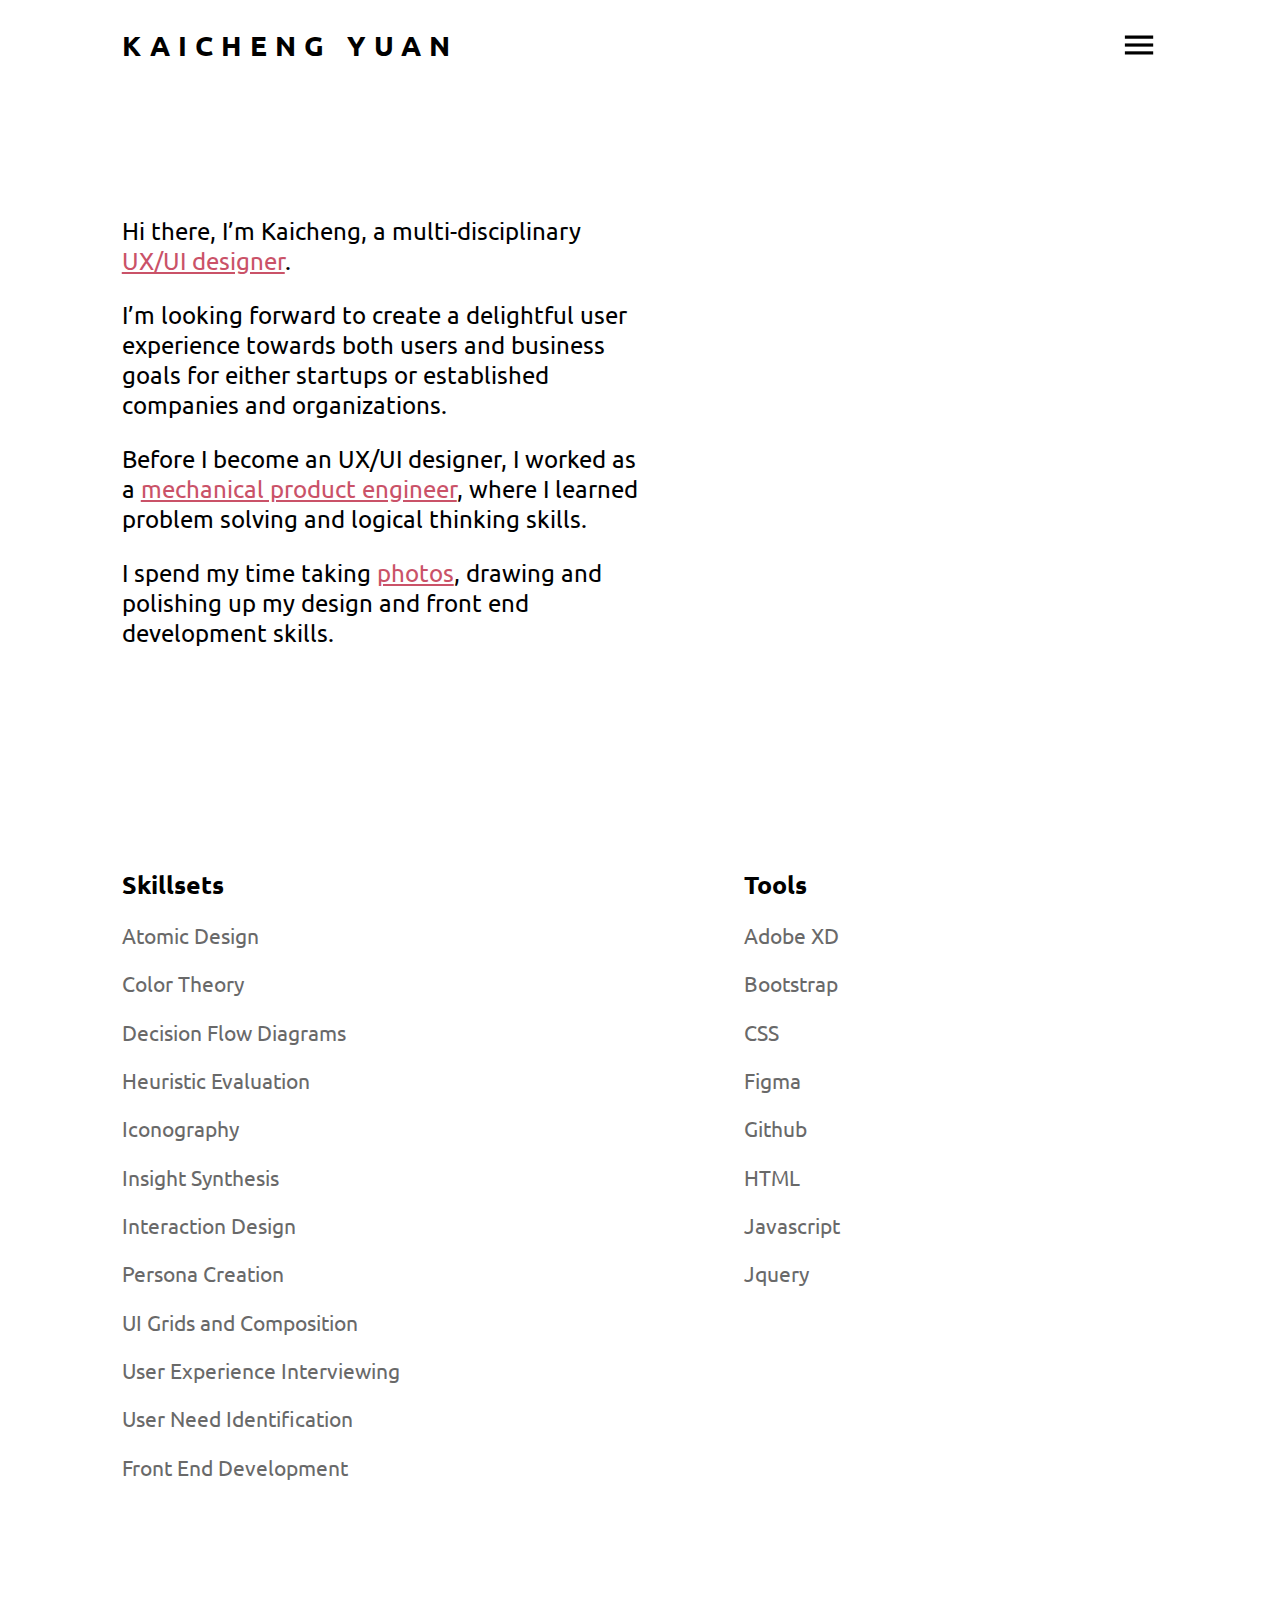
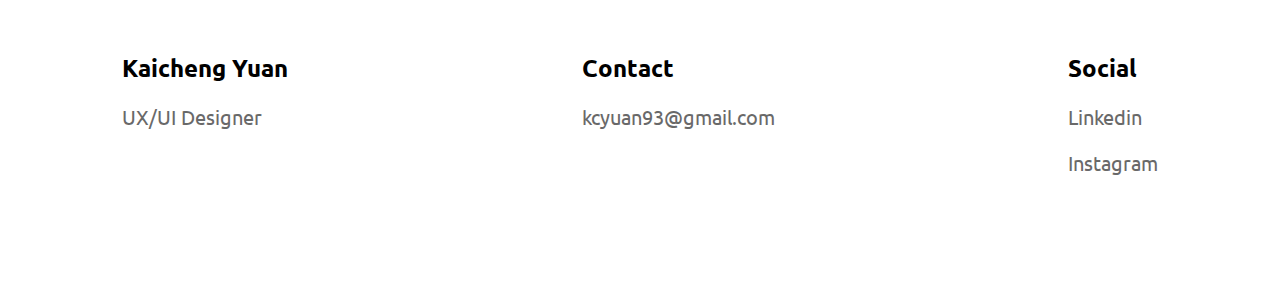
==== about.html @ 6163e9ca "viewport change" ====
<!DOCTYPE html>
<html>
 <head>
    <link rel="preconnect" href="https://fonts.googleapis.com">
    <link rel="preconnect" href="https://fonts.gstatic.com" crossorigin>
    <link href="https://fonts.googleapis.com/css2?family=Ubuntu:wght@300&display=swap" rel="stylesheet">
    <link href="css/style.css" rel="stylesheet" type="text/css">
    <meta name="viewport" content="width=device-width, initial-scale=1">

    <title>KAICHENG DESIGN</title>
</head>
<body>
    <STYLE>A {text-decoration: none; color: inherit;} </STYLE>
    <nav id="navBar">
        <h1>KAICHENG YUAN</h1>
        <div class="icons">
            <img src="Icon/menu.png">
            <ul id="dropDown">
                <li id="dropDownList1"><a href="index.html" id="hyperlink">PROJECTS</a></li>
                <li id="dropDownList2"><a href="about.html" id="hyperlink">ABOUT</a></li>
                <li id="dropDownList3">CONTACT</li>
            </ul>
        </div>
    </nav>

    <section class="info">
        <div id="aboutMe">
            <p id="who">Hi there, I’m Kaicheng, a multi-disciplinary <u id="ex0">UX/UI designer</u>.</p>

            <p>I’m looking forward to create a delightful user experience towards both users and business goals for either startups or established companies and organizations.</p> 

            <p>Before I become an UX/UI designer, I worked as a <u id="ex1">mechanical product engineer</u>, where I learned problem solving and logical thinking skills.</p>

            <p>I spend my time taking <u id="ex2">photos</u>, drawing and polishing up my design and front end development skills.</p> 

        </div>
        <div>
            <img src="images/wireframe-prototype-sq.jpeg" id="profession">
            <img src="images/wireframe-prototype-sq.jpeg" id="experience">
            <img src="images/wireframe-prototype-sq.jpeg" id="hobby">
        </div>
        <div class="skill">
            <h2>Skillsets</h2>
            <ul>Atomic Design</ul>
            <ul>Color Theory</ul>
            <ul>Decision Flow Diagrams</ul>
            <ul>Heuristic Evaluation</ul>
            <ul>Iconography</ul>
            <ul>Insight Synthesis</ul>
            <ul>Interaction Design</ul>
            <ul>Persona Creation</ul>
            <ul>UI Grids and Composition</ul>
            <ul>User Experience Interviewing</ul>
            <ul>User Need Identification</ul>
            <ul>Front End Development</ul>
        </div>
        <div class="tool">
            <h2>Tools</h2>
            <ul>Adobe XD</ul>
            <ul>Bootstrap</ul>
            <ul>CSS</ul>
            <ul>Figma</ul>
            <ul>Github</ul>
            <ul>HTML</ul>
            <ul>Javascript</ul>
            <ul>Jquery</ul>
        </div>
    </section>

    <footer class="footer">
        <div>
            <h2>Kaicheng Yuan</h2>
            <ul>UX/UI Designer</ul>
        </div>
        <div>
            <h2>Contact</h2>
            <ul>kcyuan93@gmail.com</ul>
        </div>
        <div>
            <h2>Social</h2>
            <ul>Linkedin</ul>
            <ul>Instagram</ul>
        </div>
    </footer>
    <script src="https://code.jquery.com/jquery-3.4.1.js"></script>
    <script src="js/index.js"></script>
</body>
</html>
---- css/style.css ----
#navBar {
    display: flex;
    flex-direction: row;
    margin: 0px 9%;
  }
  #navBar h1 {
    font-family: 'Ubuntu', sans-serif;
    letter-spacing: 8px;
    width: 100%;
    font-size: 21pt;
    align-items: center;
  }
  .icons {
    display: flex;
    justify-content: flex-end;
    align-items:center;
  }
  .icons img {
    margin: 0px;
    cursor: pointer;
    width: 38px;
  }

#dropDown {
    font-family: 'Ubuntu', sans-serif;
    font-size: 21pt;
    letter-spacing: 8px;
    font-weight: bolder;
    list-style-type: none;
    width: auto;
    position: absolute;
    margin-right: 0px;
    margin-top: 380px;
    line-height: 3;
    text-align: end;
    display: none;
}

#dropDownList1 {
    cursor: pointer;
}

#dropDownList2 {
    cursor: pointer;
}

#dropDownList3 {
    cursor: pointer;
}



.show {
    visibility: visible;
}

.hide {
    visibility: hidden;
}

.location {
    display: flex;
    flex-direction: row;
    align-items:baseline;
    margin-left: 9%;
    margin-top: 35px;
    margin-bottom: 0px;
}
.location p {
    font-family: 'Ubuntu', sans-serif;
    margin-left: 5px;
    font-size: 21px;
}
.location img {
    height: 16px;
}

.about {
    display: flex;
    flex-direction: row;
    align-items:baseline;
    margin-left: 9%;
    margin-top: 0px;
    margin-bottom: 0px;
}
.about p {
    font-size: 38pt;
    font-weight: bolder;
    width: 55%;
    font-family: 'Ubuntu', sans-serif;
}

#hero1 {
    width: 400px;
    height: auto;
    position: absolute;
    right: 9%;
    z-index: -1;
    display: none;
}

#hero2 {
    width: 400px;
    height: auto;
    position: absolute;
    right: 9%;
    z-index: -1;
    display: none;
}

#hero3 {
    width: 400px;
    height: auto;
    position: absolute;
    right: 9%;
    z-index: -1;
    display: none;
}

#hero4 {
    width: 400px;
    height: auto;
    position: absolute;
    right: 9%;
    z-index: -1;
    display: none;
}

.button {
    margin-left: 9%;
    margin-top: 0px;
    margin-bottom: 50px;
    height: 40px;
    width: 160px;
    text-align: center;
    font-size: 18pt;
    font-family: 'Ubuntu', sans-serif;
    cursor: pointer;
}

#skill1 {
    cursor: pointer;
}

#skill2 {
    cursor: pointer;
}

#skill3 {
    cursor: pointer;
}

#skill4 {
    cursor: pointer;
}

.work {
    /* display: flex;
    flex-direction: column;
    align-items:baseline;
    margin-left: 9%;
    margin-right: 9%;
    margin-top: 100px;
    margin-bottom: 0%; */
    display: grid;
    grid-template-columns: 1fr;
    margin-left: 9%;
    margin-right: 9%;
    margin-top: 110px;
    margin-bottom: 100px;
}
.work img {
    width: 100%;
    height: auto;
}
.work p {
    margin-bottom: 140px;
    margin-top: -18px;
    font-size: 21px;
    color:dimgray;
    font-family: 'Ubuntu', sans-serif;
}
.work h2 {
    font-size: 28pt;
    font-weight: bold;
    font-family: 'Ubuntu', sans-serif;
}

.footer {
    display: flex;
    flex-direction: row;
    margin-top: 130px;
    margin-left: 9%;
    margin-right: 9%;
    margin-bottom: 100px;
    justify-content:space-between;
}
.footer h2 {
    list-style: none;
    padding-left: 0;
    font-size: 18pt;
    font-weight: bold;
    font-family: 'Ubuntu', sans-serif;
}
.footer ul {
    list-style: none;
    padding-left: 0;
    font-size: 15pt;
    color: dimgrey;
    font-family: 'Ubuntu', sans-serif;
}

@media only screen and (max-width: 700px) {
    .footer {
    display: flex;
    flex-direction: column;
    margin-top: 100px;
    margin-left: 9%;
    margin-right: 9%;
    margin-bottom: 100px;
    justify-content:space-between;
    }
}

@media only screen and (max-width: 700px) {
    .about p {
        font-size: 38pt;
        font-weight: bolder;
        width: 100%;
        font-family: 'Ubuntu', sans-serif;
    }
}

/* About me page */

.info {
    display: grid;
    grid-template-columns: 1fr 1fr;
    grid-template-rows: 1fr 1fr;
    margin-left: 9%;
    margin-right: 9%;
    margin-top: 110px;
    margin-bottom: 100px;
}

#aboutMe {
    font-size: 18pt;
    font-family: 'Ubuntu', sans-serif;
    letter-spacing: normal;

}

#profession {
    width: 30%;
    height: auto;
    position: absolute;
    right: 9%;
    z-index: -1;
    display: none;
}

#experience {
    width: 30%;
    height: auto;
    position: absolute;
    right: 9%;
    z-index: -1;
    display: none;
}

#hobby {
    width: 30%;
    height: auto;
    position: absolute;
    right: 9%;
    z-index: -1;
    display: none;
}

#aboutMe u {
    cursor: pointer;
    color: #ca5268;
}

.skill h2 {
    list-style: none;
    padding-left: 0;
    font-size: 19pt;
    font-weight: bold;
    font-family: 'Ubuntu', sans-serif;
}
.skill ul {
    list-style: none;
    padding-left: 0;
    font-size: 16pt;
    color: dimgrey;
    font-family: 'Ubuntu', sans-serif;
}

.tool h2 {
    list-style: none;
    padding-left: 0;
    font-size: 19pt;
    font-weight: bold;
    font-family: 'Ubuntu', sans-serif;
    margin-left: 20%;
}
.tool ul {
    list-style: none;
    padding-left: 0;
    font-size: 16pt;
    color: dimgrey;
    font-family: 'Ubuntu', sans-serif;
    margin-left: 20%;
}
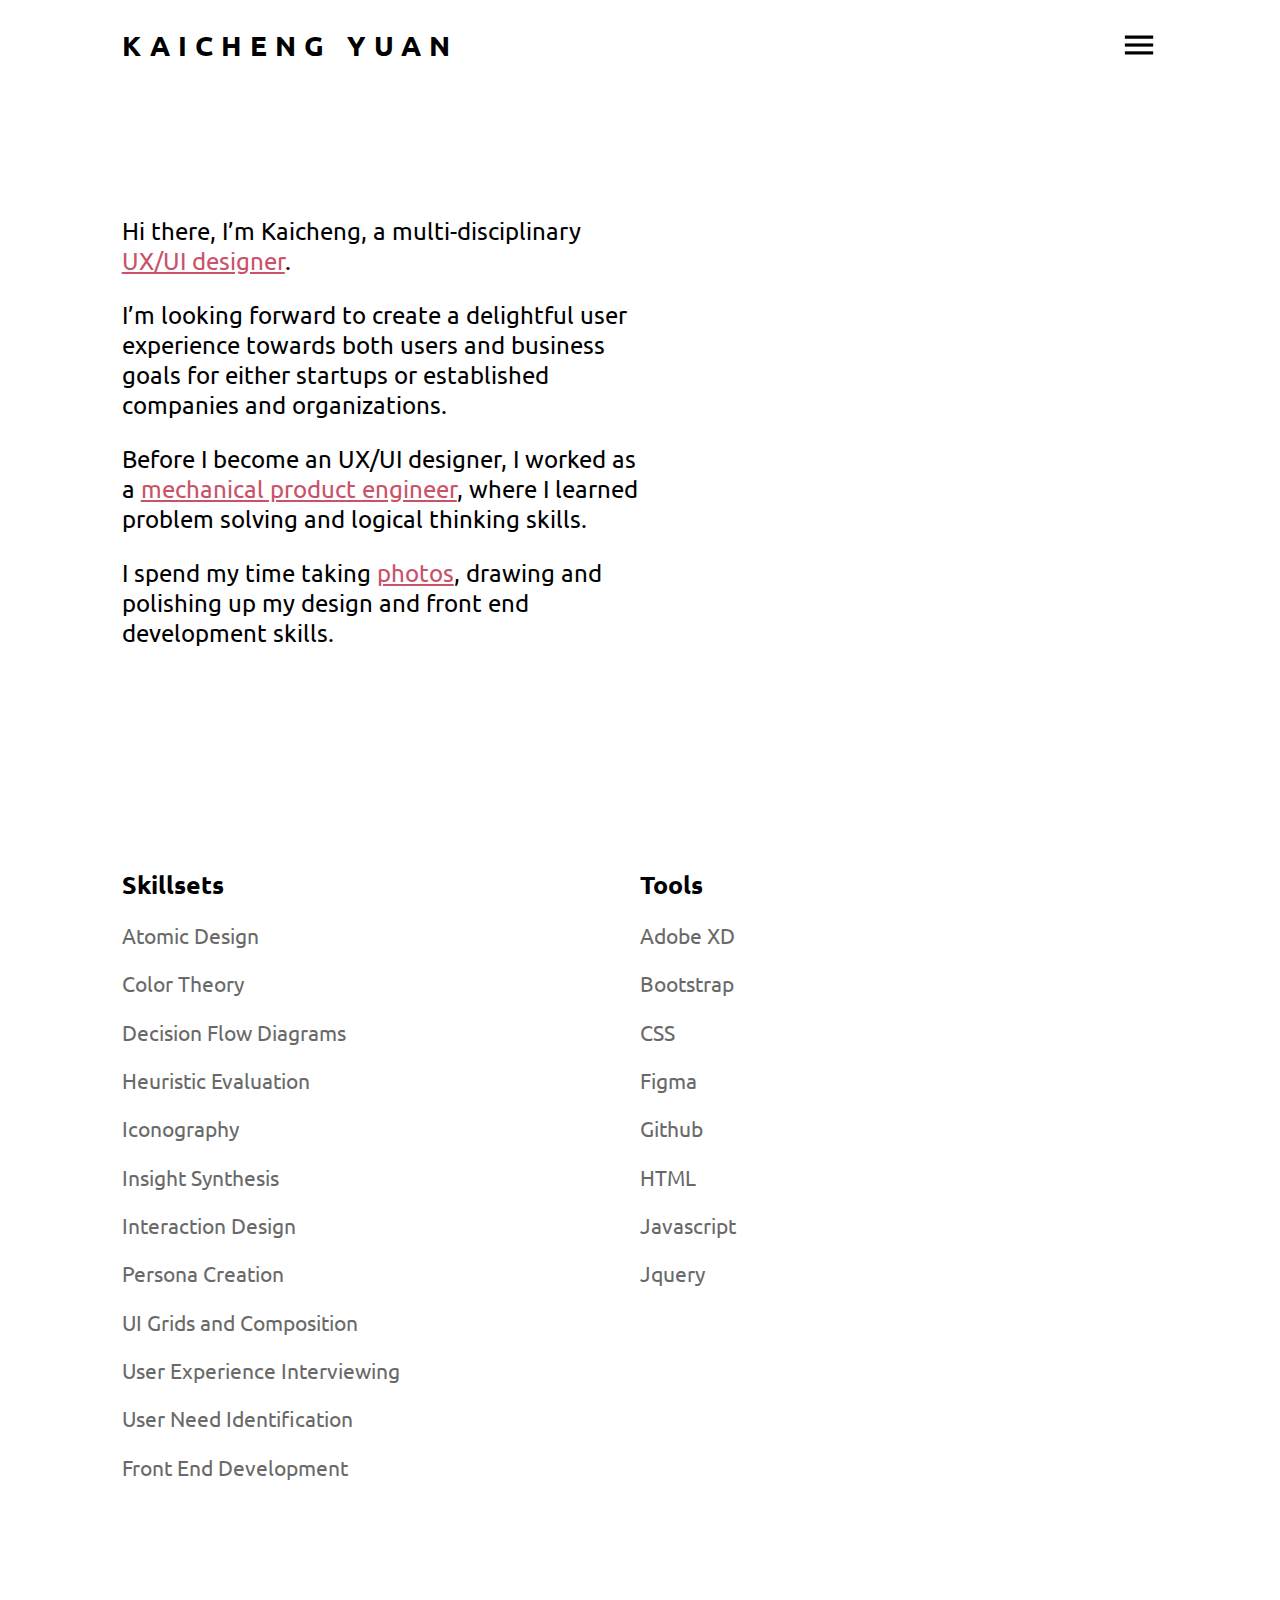
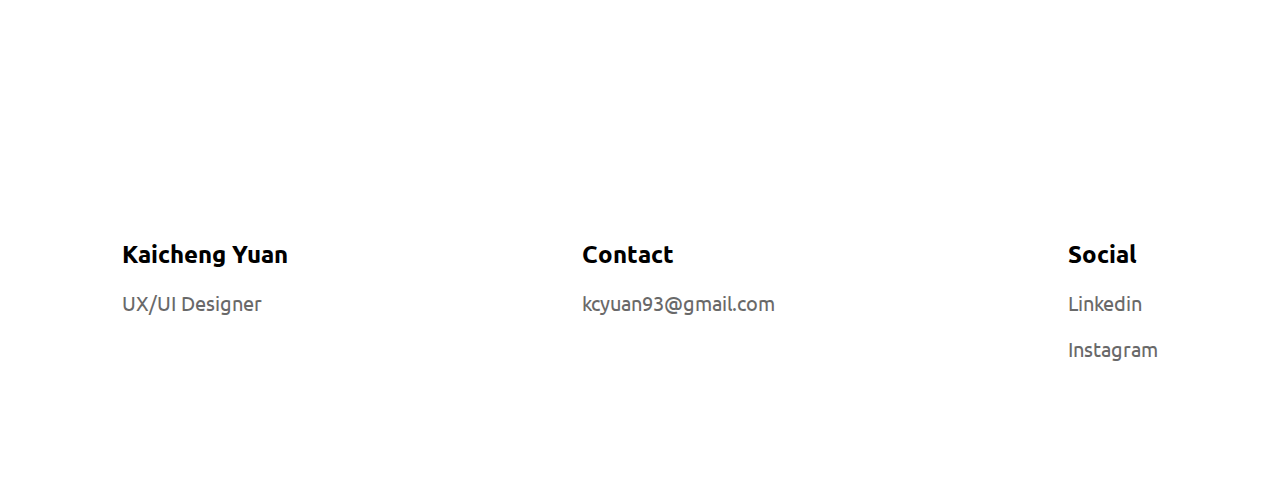
==== commit e1c0de85: "major tweaks" ====
--- a/about.html
+++ b/about.html
@@ -12,33 +12,36 @@
 <body>
     <STYLE>A {text-decoration: none; color: inherit;} </STYLE>
     <nav id="navBar">
-        <h1>KAICHENG YUAN</h1>
+        <h1><a href="index.html" id="hyperlink">KAICHENG YUAN</a></h1>
         <div class="icons">
             <img src="Icon/menu.png">
             <ul id="dropDown">
-                <li id="dropDownList1"><a href="index.html" id="hyperlink">PROJECTS</a></li>
+                <li id="dropDownList0"><a href="index.html" id="hyperlink">HOME</a></li>
+                <li id="dropDownList1"><a href="index.html#project1">PROJECTS</a></a></li>
                 <li id="dropDownList2"><a href="about.html" id="hyperlink">ABOUT</a></li>
-                <li id="dropDownList3">CONTACT</li>
+                <li id="dropDownList3"><a href="#contact">CONTACT</a></li>
             </ul>
         </div>
     </nav>
 
     <section class="info">
         <div id="aboutMe">
-            <p id="who">Hi there, I’m Kaicheng, a multi-disciplinary <u id="ex0">UX/UI designer</u>.</p>
+            <p id="who" class="toggle show">Hi there, I’m Kaicheng, a multi-disciplinary <u id="ex0">UX/UI designer</u>.</p>
 
-            <p>I’m looking forward to create a delightful user experience towards both users and business goals for either startups or established companies and organizations.</p> 
+            <p class="toggle show">I’m looking forward to create a delightful user experience towards both users and business goals for either startups or established companies and organizations.</p> 
 
             <p>Before I become an UX/UI designer, I worked as a <u id="ex1">mechanical product engineer</u>, where I learned problem solving and logical thinking skills.</p>
 
             <p>I spend my time taking <u id="ex2">photos</u>, drawing and polishing up my design and front end development skills.</p> 
 
         </div>
+
         <div>
             <img src="images/wireframe-prototype-sq.jpeg" id="profession">
             <img src="images/wireframe-prototype-sq.jpeg" id="experience">
             <img src="images/wireframe-prototype-sq.jpeg" id="hobby">
         </div>
+
         <div class="skill">
             <h2>Skillsets</h2>
             <ul>Atomic Design</ul>
@@ -68,7 +71,7 @@
     </section>
 
     <footer class="footer">
-        <div>
+        <div id="contact">
             <h2>Kaicheng Yuan</h2>
             <ul>UX/UI Designer</ul>
         </div>
--- a/css/style.css
+++ b/css/style.css
@@ -21,19 +21,25 @@
     width: 38px;
   }
 
-#dropDown {
+#dropDown{
     font-family: 'Ubuntu', sans-serif;
     font-size: 21pt;
     letter-spacing: 8px;
     font-weight: bolder;
     list-style-type: none;
-    width: auto;
-    position: absolute;
-    margin-right: 0px;
-    margin-top: 380px;
+    width: 75%;
+    position: absolute;
+    margin-right: 0%;
+    top: 12vh;
     line-height: 3;
     text-align: end;
     display: none;
+    background: white;
+    width: 100%;
+}
+
+#dropDownList0 {
+    cursor: pointer;
 }
 
 #dropDownList1 {
@@ -47,8 +53,6 @@
 #dropDownList3 {
     cursor: pointer;
 }
-
-
 
 .show {
     visibility: visible;
@@ -84,44 +88,45 @@
     margin-bottom: 0px;
 }
 .about p {
-    font-size: 38pt;
+    font-size: 28pt;
     font-weight: bolder;
-    width: 55%;
+    letter-spacing: 2px;
+    width: 50%;
     font-family: 'Ubuntu', sans-serif;
 }
 
 #hero1 {
-    width: 400px;
-    height: auto;
-    position: absolute;
-    right: 9%;
+    width: 350px;
+    height: auto;
+    position: absolute;
+    right: 12%;
     z-index: -1;
     display: none;
 }
 
 #hero2 {
-    width: 400px;
-    height: auto;
-    position: absolute;
-    right: 9%;
+    width: 350px;
+    height: auto;
+    position: absolute;
+    right: 12%;
     z-index: -1;
     display: none;
 }
 
 #hero3 {
-    width: 400px;
-    height: auto;
-    position: absolute;
-    right: 9%;
+    width: 350px;
+    height: auto;
+    position: absolute;
+    right: 12%;
     z-index: -1;
     display: none;
 }
 
 #hero4 {
-    width: 400px;
-    height: auto;
-    position: absolute;
-    right: 9%;
+    width: 350px;
+    height: auto;
+    position: absolute;
+    right: 12%;
     z-index: -1;
     display: none;
 }
@@ -224,12 +229,22 @@
 
 @media only screen and (max-width: 700px) {
     .about p {
-        font-size: 38pt;
         font-weight: bolder;
         width: 100%;
         font-family: 'Ubuntu', sans-serif;
-    }
-}
+        margin-right: 9%;
+    }
+}
+
+/* @media only screen and (max-width: 700px) {
+    #aboutMe {
+        font-weight: bolder;
+        width:100px;
+        font-family: 'Ubuntu', sans-serif;
+        margin-right: 9%;
+    }
+} */
+
 
 /* About me page */
 
@@ -240,41 +255,43 @@
     margin-left: 9%;
     margin-right: 9%;
     margin-top: 110px;
-    margin-bottom: 100px;
+    margin-bottom: 25%;
 }
 
 #aboutMe {
     font-size: 18pt;
     font-family: 'Ubuntu', sans-serif;
     letter-spacing: normal;
-
 }
 
 #profession {
-    width: 30%;
-    height: auto;
-    position: absolute;
-    right: 9%;
-    z-index: -1;
-    display: none;
+    width: 58vh;
+    height: auto;
+    position: absolute;
+    z-index: -1;
+    display: none;
+    margin-top: 0px;
+    right: 12%;
 }
 
 #experience {
-    width: 30%;
-    height: auto;
-    position: absolute;
-    right: 9%;
-    z-index: -1;
-    display: none;
+    width: 58vh;
+    height: auto;
+    position: absolute;
+    z-index: -1;
+    display: none;
+    margin-top: 0px;
+    right: 12%;
 }
 
 #hobby {
-    width: 30%;
-    height: auto;
-    position: absolute;
-    right: 9%;
-    z-index: -1;
-    display: none;
+    width: 58vh;
+    height: auto;
+    position: absolute;
+    z-index: -1;
+    display: none;
+    margin-top: 0px;
+    right: 12%;
 }
 
 #aboutMe u {
@@ -303,7 +320,7 @@
     font-size: 19pt;
     font-weight: bold;
     font-family: 'Ubuntu', sans-serif;
-    margin-left: 20%;
+    margin-left: 0%;
 }
 .tool ul {
     list-style: none;
@@ -311,5 +328,57 @@
     font-size: 16pt;
     color: dimgrey;
     font-family: 'Ubuntu', sans-serif;
-    margin-left: 20%;
-}+    margin-left: 0%;
+}
+
+@media only screen and (max-width: 700px) {
+    .info {
+        display: grid;
+        grid-template-columns: 1fr;
+        grid-template-rows: 1fr 1fr 1fr 1fr;
+        margin-left: 9%;
+        margin-right: 9%;
+        margin-top: 110px;
+        margin-bottom: 100px;
+    }
+}
+
+@media only screen and (max-width: 700px) {
+    #profession {
+        width: 80%;
+        height: auto;
+        position: absolute;
+        z-index: -1;
+        display: none;
+        margin-top: -150%;
+        right: 9%;
+    }
+    
+    #experience {
+        width: 80%;
+        height: auto;
+        position: absolute;
+        z-index: -1;
+        display: none;
+        margin-top: -100%;
+        right: 9%;
+    }
+    
+    #hobby {
+        width: 80%;
+        height: auto;
+        position: absolute;
+        z-index: -1;
+        display: none;
+        margin-top: -20%;
+        right: 9%;
+    }
+
+    .skill {
+        margin-top: -100%;
+    }
+
+    .tool {
+        margin-top: -60%;
+    }
+}
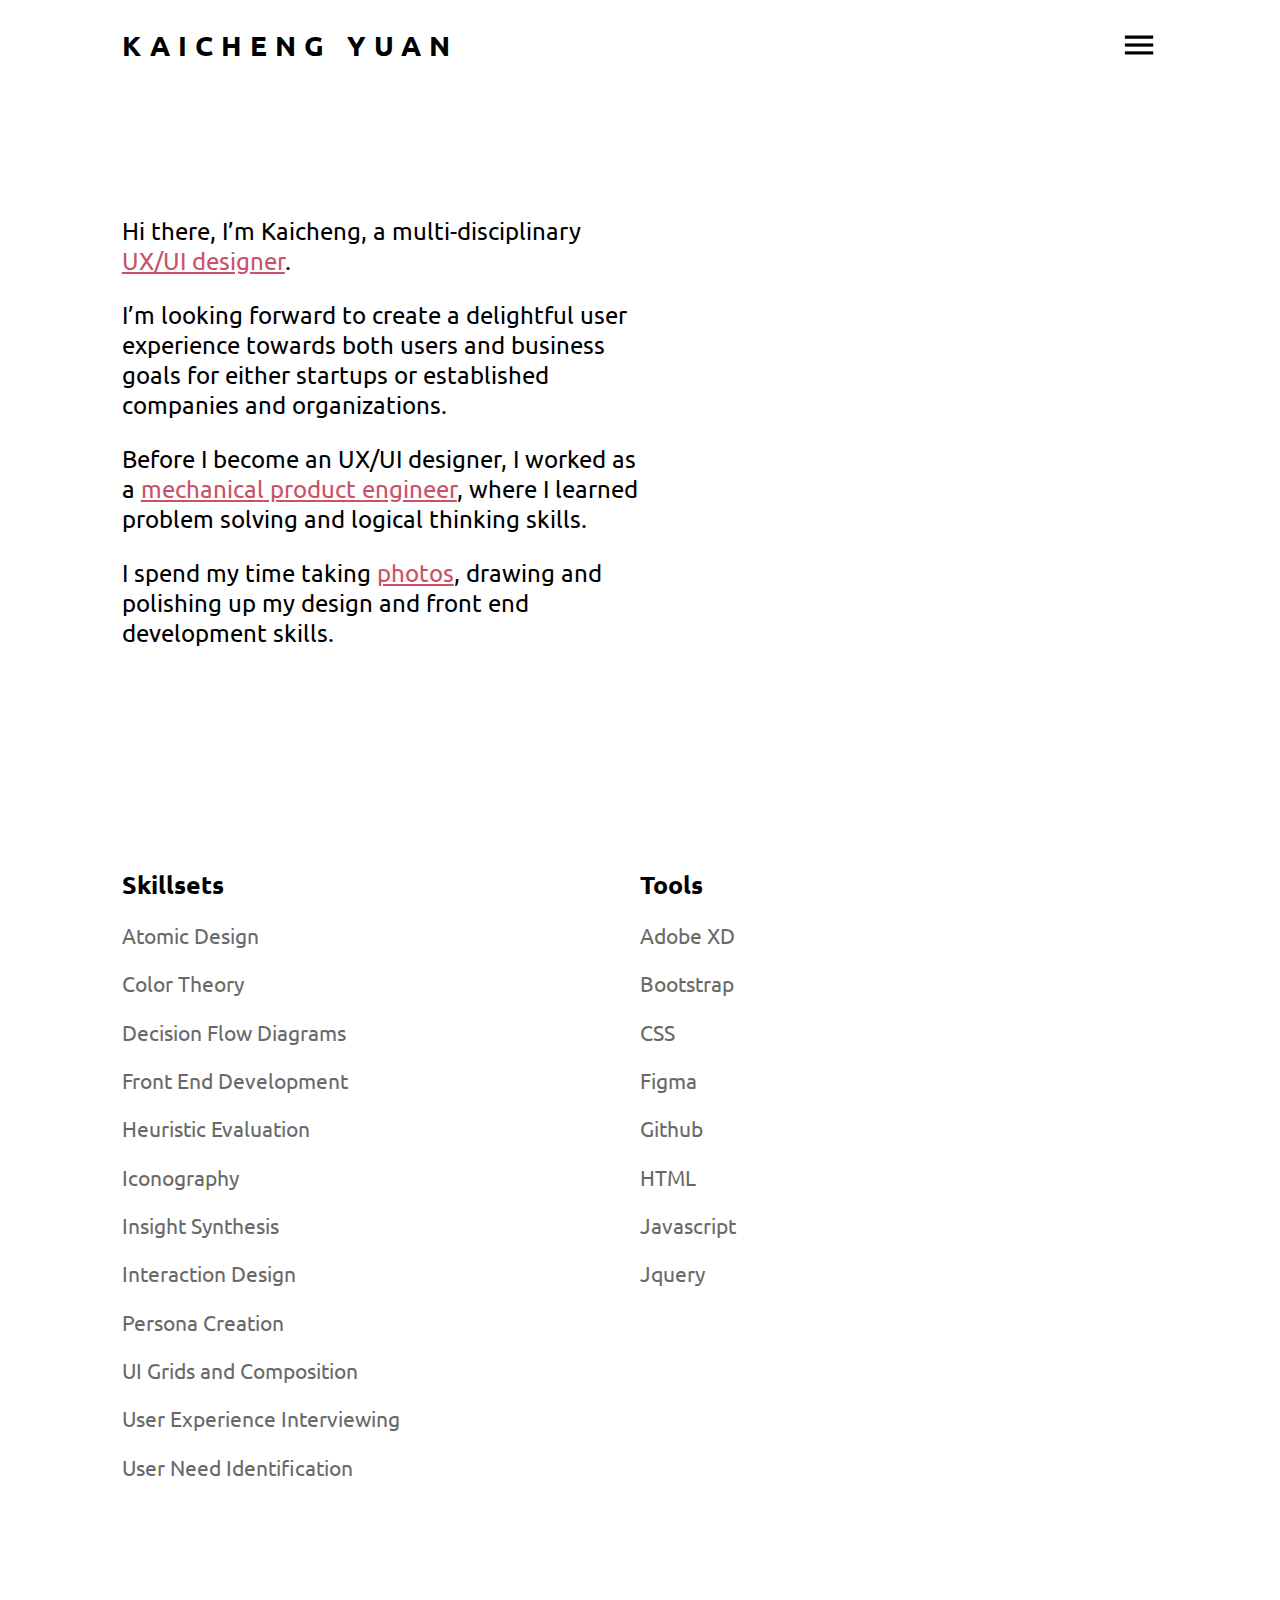
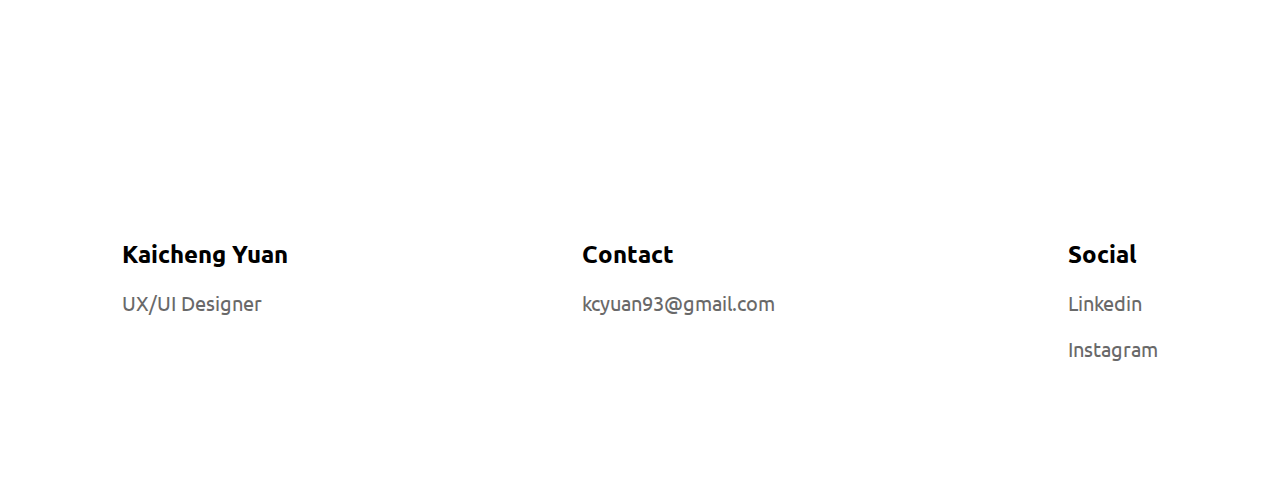
==== commit b16c83f4: "changed about page image" ====
--- a/about.html
+++ b/about.html
@@ -47,6 +47,7 @@
             <ul>Atomic Design</ul>
             <ul>Color Theory</ul>
             <ul>Decision Flow Diagrams</ul>
+            <ul>Front End Development</ul>
             <ul>Heuristic Evaluation</ul>
             <ul>Iconography</ul>
             <ul>Insight Synthesis</ul>
@@ -55,7 +56,6 @@
             <ul>UI Grids and Composition</ul>
             <ul>User Experience Interviewing</ul>
             <ul>User Need Identification</ul>
-            <ul>Front End Development</ul>
         </div>
         <div class="tool">
             <h2>Tools</h2>
--- a/css/style.css
+++ b/css/style.css
@@ -331,54 +331,54 @@
     margin-left: 0%;
 }
 
+
+
 @media only screen and (max-width: 700px) {
     .info {
         display: grid;
         grid-template-columns: 1fr;
-        grid-template-rows: 1fr 1fr 1fr 1fr;
+        grid-template-rows: 1fr 3fr 1fr 1fr;
         margin-left: 9%;
         margin-right: 9%;
         margin-top: 110px;
         margin-bottom: 100px;
     }
+
+
 }
 
 @media only screen and (max-width: 700px) {
+
     #profession {
         width: 80%;
         height: auto;
-        position: absolute;
+        /* position: absolute; */
         z-index: -1;
-        display: none;
-        margin-top: -150%;
+        display: flex !important;
+        justify-content: center;
+        margin-top: 20%;
         right: 9%;
     }
     
     #experience {
         width: 80%;
         height: auto;
-        position: absolute;
+        /* position: absolute; */
         z-index: -1;
-        display: none;
-        margin-top: -100%;
+        display: flex !important;
+        justify-content: center;
+        margin-top: 120%;
         right: 9%;
     }
     
     #hobby {
         width: 80%;
         height: auto;
-        position: absolute;
+        /* position: absolute; */
         z-index: -1;
-        display: none;
-        margin-top: -20%;
+        display: flex !important;
+        justify-content: center;
+        margin-top: 220%;
         right: 9%;
     }
-
-    .skill {
-        margin-top: -100%;
-    }
-
-    .tool {
-        margin-top: -60%;
-    }
-}
+}
